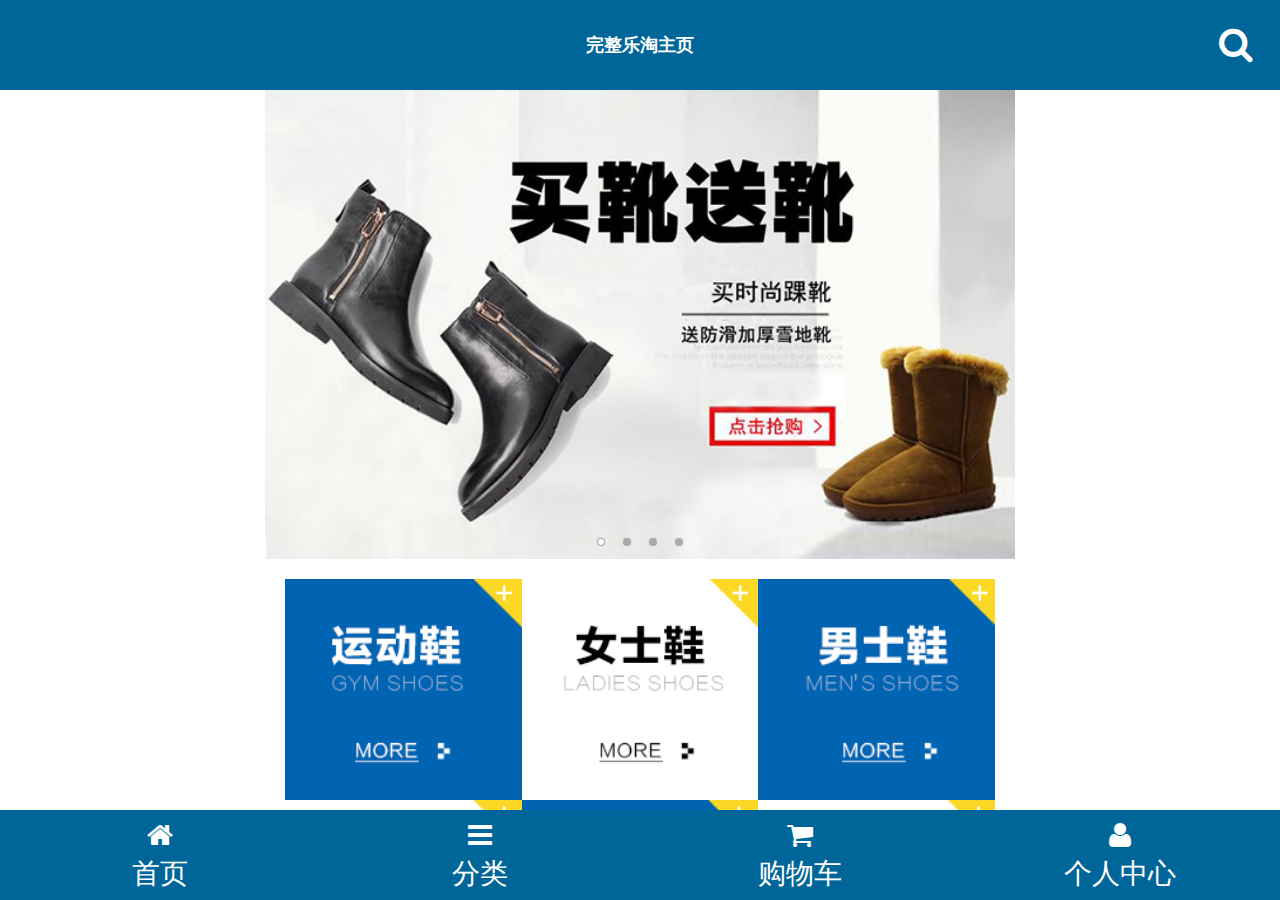
==== public/m/index.html @ 7587dcc3 "乐淘第一天初始化项目 主页 分类页面" ====
<!DOCTYPE html>
<html lang="en">

<head>
    <meta charset="UTF-8">
    <meta name="viewport" content="width=device-width, initial-scale=1.0">
    <meta http-equiv="X-UA-Compatible" content="ie=edge">
    <title>自写乐淘首页</title>
    <!-- 引入站点图标 -->
    <link rel="icon" href="./images/favicon.ico">
    <!-- 1 引入MUI的css  -->
    <link rel="stylesheet" href="./lib//mui/css/mui.min.css">
    <!-- 2 引入字体图标库 fontAwesome -->
    <link rel="stylesheet" href="./lib/fontAwesome/css/font-awesome.min.css">
    <!-- 3 引入自己写的less -->
    <link rel="stylesheet/less" href="./less/index.less">
    <script src="./lib/less/less.js"></script>
    <!-- 4 引入rem的js代码 -->
    <script src="./js/rem.js"></script>
</head>

<body>
    <!-- 头部区域 -->
    <header id="header">
        <a href="#" class="left"></a>
        <h4 class="searchCon">完整乐淘主页</h4>
        <a href="#" class="right fa fa-search"></a>
    </header>
    <!-- 主体区域 -->
    <main id="main">
        <div class="mui-scroll-wrapper">
            <div class="mui-scroll">
                        <!-- 轮播图 -->
                        <section id="slide">
                                <div class="mui-slider">
                                    <div class="mui-slider-group mui-slider-loop">
                                        <!--支持循环，需要重复图片节点-->
                                        <div class="mui-slider-item mui-slider-item-duplicate"><a href="#"><img src="./images/banner4.png" /></a></div>
                                        <div class="mui-slider-item"><a href="#"><img src="./images/banner1.png" /></a></div>
                                        <div class="mui-slider-item"><a href="#"><img src="./images/banner2.png" /></a></div>
                                        <div class="mui-slider-item"><a href="#"><img src="./images/banner3.png" /></a></div>
                                        <div class="mui-slider-item"><a href="#"><img src="./images/banner4.png" /></a></div>
                                        <!--支持循环，需要重复图片节点-->
                                        <div class="mui-slider-item mui-slider-item-duplicate"><a href="#"><img src="./images/banner1.png" /></a></div>
                                    </div>
                                    <div class="mui-slider-indicator">
                                        <div class="mui-indicator mui-active"></div>
                                        <div class="mui-indicator"></div>
                                        <div class="mui-indicator"></div>
                                        <div class="mui-indicator"></div>
                                    </div>
                                </div>
                            </section>
                            <!-- 导航条 -->
                            <nav id="nav">
                                <div class="mui-row">
                                    <div class="mui-col-xs-4"><a href="#"><img src="images/nav1.png" alt=""></a></div>
                                    <div class="mui-col-xs-4"><a href="#"><img src="images/nav2.png" alt=""></a></div>
                                    <div class="mui-col-xs-4"><a href="#"><img src="images/nav3.png" alt=""></a></div>
                                    <div class="mui-col-xs-4"><a href="#"><img src="images/nav4.png" alt=""></a></div>
                                    <div class="mui-col-xs-4"><a href="#"><img src="images/nav5.png" alt=""></a></div>
                                    <div class="mui-col-xs-4"><a href="#"><img src="images/nav6.png" alt=""></a></div>
                                </div>
                            </nav>
                            <!-- 广告 -->
                            <section id="banner">
                                <div class="mui-row">
                                    <div class="mui-col-xs-8 left">
                                        <a href="#"><img src="./images/active1.png" alt=""><img src="./images/active2.png" alt=""></a>
                                        <a href="#"><img src="./images/active4.png" alt=""><img src="./images/active5.png" alt=""></a>
                                    </div>
                                    <div class="mui-col-xs-4 right">
                                        <a href="#"><img src="./images/active3.png" alt=""></a>
                                    </div>
                                </div>
                            </section>
                            <!-- 品牌专区 -->
                            <section id="brand">
                                <div class="title">
                                    <a href="#">
                                        <img src="./images/title0.png" alt="">
                                    </a>
                                </div>
                                <div class="brand-con">
                                    <div class="mui-row">
                                            <div class="mui-col-xs-3"><a href="#"><img src="images/brand1.png" alt=""></a></div>
                                            <div class="mui-col-xs-3"><a href="#"><img src="images/brand2.png" alt=""></a></div>
                                            <div class="mui-col-xs-3"><a href="#"><img src="images/brand3.png" alt=""></a></div>
                                            <div class="mui-col-xs-3"><a href="#"><img src="images/brand4.png" alt=""></a></div>
                                            <div class="mui-col-xs-3"><a href="#"><img src="images/brand5.png" alt=""></a></div>
                                            <div class="mui-col-xs-3"><a href="#"><img src="images/brand6.png" alt=""></a></div>
                                            <div class="mui-col-xs-3"><a href="#"><img src="images/brand7.png" alt=""></a></div>
                                            <div class="mui-col-xs-3"><a href="#"><img src="images/brand8.png" alt=""></a></div>
                                    </div>
                                </div>
                            </section>
                            <!-- 运动专区 -->
                            <section id="sport">
                                <div class="title">
                                    <a href="#"><img src="./images/title1.png" alt=""></a>
                                </div>
                                <div class="mui-row">
                                    <div class="mui-col-xs-6"><a href="#"><img src="http://134.175.175.137:80/picture//website/ff80808157ffc1c2015800534d4c0000/2017/f15da1f4389c4f1bbed4d2ca639f9967.jpg" alt=""></a></div>
                                    <div class="mui-col-xs-6"><a href="#"><img src="http://134.175.175.137:80/picture//website/ff80808157ffc1c2015800534d4c0000/2017/f15da1f4389c4f1bbed4d2ca639f9967.jpg" alt=""></a></div>
                                    <div class="mui-col-xs-6"><a href="#"><img src="http://134.175.175.137:80/picture//website/ff80808157ffc1c2015800534d4c0000/2017/f15da1f4389c4f1bbed4d2ca639f9967.jpg" alt=""></a></div>
                                    <div class="mui-col-xs-6"><a href="#"><img src="http://134.175.175.137:80/picture//website/ff80808157ffc1c2015800534d4c0000/2017/f15da1f4389c4f1bbed4d2ca639f9967.jpg" alt=""></a></div>
                                    <div class="mui-col-xs-6"><a href="#"><img src="http://134.175.175.137:80/picture//website/ff80808157ffc1c2015800534d4c0000/2017/f15da1f4389c4f1bbed4d2ca639f9967.jpg" alt=""></a></div>
                                    <div class="mui-col-xs-6"><a href="#"><img src="http://134.175.175.137:80/picture//website/ff80808157ffc1c2015800534d4c0000/2017/f15da1f4389c4f1bbed4d2ca639f9967.jpg" alt=""></a></div>
                                </div>
                            </section>
                            <!-- 女士专区 -->
                            <section id="women">
                                <div class="title">
                                    <a href="#"><img src="http://134.175.175.137:80/picture//website/ff80808157ffc1c2015800534d4c0000/2017/0f114575dc7745449be274fdde967ecc.jpg" alt=""></a>
                                    <a href="#"><img src="http://134.175.175.137:80/picture//website/ff80808157ffc1c2015800534d4c0000/2017/5133a782a00c45d1b22ba19266b930c0.jpg" alt=""></a>
                                </div>
                                <div class="content">
                                    <div class="mui-row">
                                        <div class="mui-col-xs-6"><a href="#"><img src="http://134.175.175.137:80/picture//website/ff80808157ffc1c2015800534d4c0000/2017/04ed9b730435495faa31979b84ce9b70.jpg"
                                                    alt=""></a></div>
                                        <div class="mui-col-xs-6"><a href="#"><img src="http://134.175.175.137:80/picture//website/ff80808157ffc1c2015800534d4c0000/2017/04ed9b730435495faa31979b84ce9b70.jpg"
                                                    alt=""></a></div>
                                        <div class="mui-col-xs-6"><a href="#"><img src="http://134.175.175.137:80/picture//website/ff80808157ffc1c2015800534d4c0000/2017/04ed9b730435495faa31979b84ce9b70.jpg"
                                                    alt=""></a></div>
                                        <div class="mui-col-xs-6"><a href="#"><img src="http://134.175.175.137:80/picture//website/ff80808157ffc1c2015800534d4c0000/2017/04ed9b730435495faa31979b84ce9b70.jpg"
                                                    alt=""></a></div>
                                        <div class="mui-col-xs-6"><a href="#"><img src="http://134.175.175.137:80/picture//website/ff80808157ffc1c2015800534d4c0000/2017/04ed9b730435495faa31979b84ce9b70.jpg"
                                                    alt=""></a></div>
                                        <div class="mui-col-xs-6"><a href="#"><img src="http://134.175.175.137:80/picture//website/ff80808157ffc1c2015800534d4c0000/2017/04ed9b730435495faa31979b84ce9b70.jpg"
                                                    alt=""></a></div>
                                    </div>
                                </div>
                            </section>
                            <!-- 男士专区 -->
                            <section id="man">
                                <div class="title">
                                    <a href="#"><img src="http://134.175.175.137:80/picture//website/ff80808157ffc1c2015800534d4c0000/2017/20796e08bdb2459a970fd9899fa080ca.jpg"
                                            alt=""></a>
                                    <a href="#"><img src="http://134.175.175.137:80/picture//website/ff80808157ffc1c2015800534d4c0000/2017/9bd16c7cee9f4023b84a05ae8aacf794.jpg"
                                            alt=""></a>
                                </div>
                                <div class="content">
                                    <div class="mui-row">
                                        <div class="mui-col-xs-6"><a href="#"><img src="http://134.175.175.137:80/picture//website/ff80808157ffc1c2015800534d4c0000/2017/f8051f6c87b34163a896f35cac6c33f2.jpg"
                                                    alt=""></a></div>
                                        <div class="mui-col-xs-6"><a href="#"><img src="http://134.175.175.137:80/picture//website/ff80808157ffc1c2015800534d4c0000/2017/f8051f6c87b34163a896f35cac6c33f2.jpg"
                                                    alt=""></a></div>
                                        <div class="mui-col-xs-6"><a href="#"><img src="http://134.175.175.137:80/picture//website/ff80808157ffc1c2015800534d4c0000/2017/f8051f6c87b34163a896f35cac6c33f2.jpg"
                                                    alt=""></a></div>
                                        <div class="mui-col-xs-6"><a href="#"><img src="http://134.175.175.137:80/picture//website/ff80808157ffc1c2015800534d4c0000/2017/f8051f6c87b34163a896f35cac6c33f2.jpg"
                                                    alt=""></a></div>
                                        <div class="mui-col-xs-6"><a href="#"><img src="http://134.175.175.137:80/picture//website/ff80808157ffc1c2015800534d4c0000/2017/f8051f6c87b34163a896f35cac6c33f2.jpg"
                                                    alt=""></a></div>
                                        <div class="mui-col-xs-6"><a href="#"><img src="http://134.175.175.137:80/picture//website/ff80808157ffc1c2015800534d4c0000/2017/f8051f6c87b34163a896f35cac6c33f2.jpg"
                                                    alt=""></a></div>
                                    </div>
                                </div>
                            </section>  
            </div>
        </div>
    </main>

    <!-- 底部区域 -->
    <footer id="footer">
        <div class="mui-row">
            <div class="mui-col-xs-3"><a href="index.html"><i class="fa fa-home"></i><span>首页</span></a></div>
            <div class="mui-col-xs-3"><a href="category.html"><i class="fa fa-bars"></i><span>分类</span></a></div>
            <div class="mui-col-xs-3"><a href="cart.html"><i class="fa fa-shopping-cart"></i><span>购物车</span></a></div>
            <div class="mui-col-xs-3"><a href="user.html"><i class="fa fa-user"></i><span>个人中心</span></a></div>
        </div>
    </footer>


    <!-- 1 引入MUI使用的js -->
    <script src="./lib/mui/js/mui.min.js"></script>
    <!-- 2 引入 zepto获取元素 发送ajax请求-->
    <script src="lib/zepto/zepto.min.js"></script>
    <!-- 3 引入模板引擎的js 注意引入的是template-web.js  -->
    <script src="./lib/artTemplate/template-web.js"></script>
    <!-- 引入自己写的js文件 -->
    <script src="./js/index.js"></script>
</body>

</html>
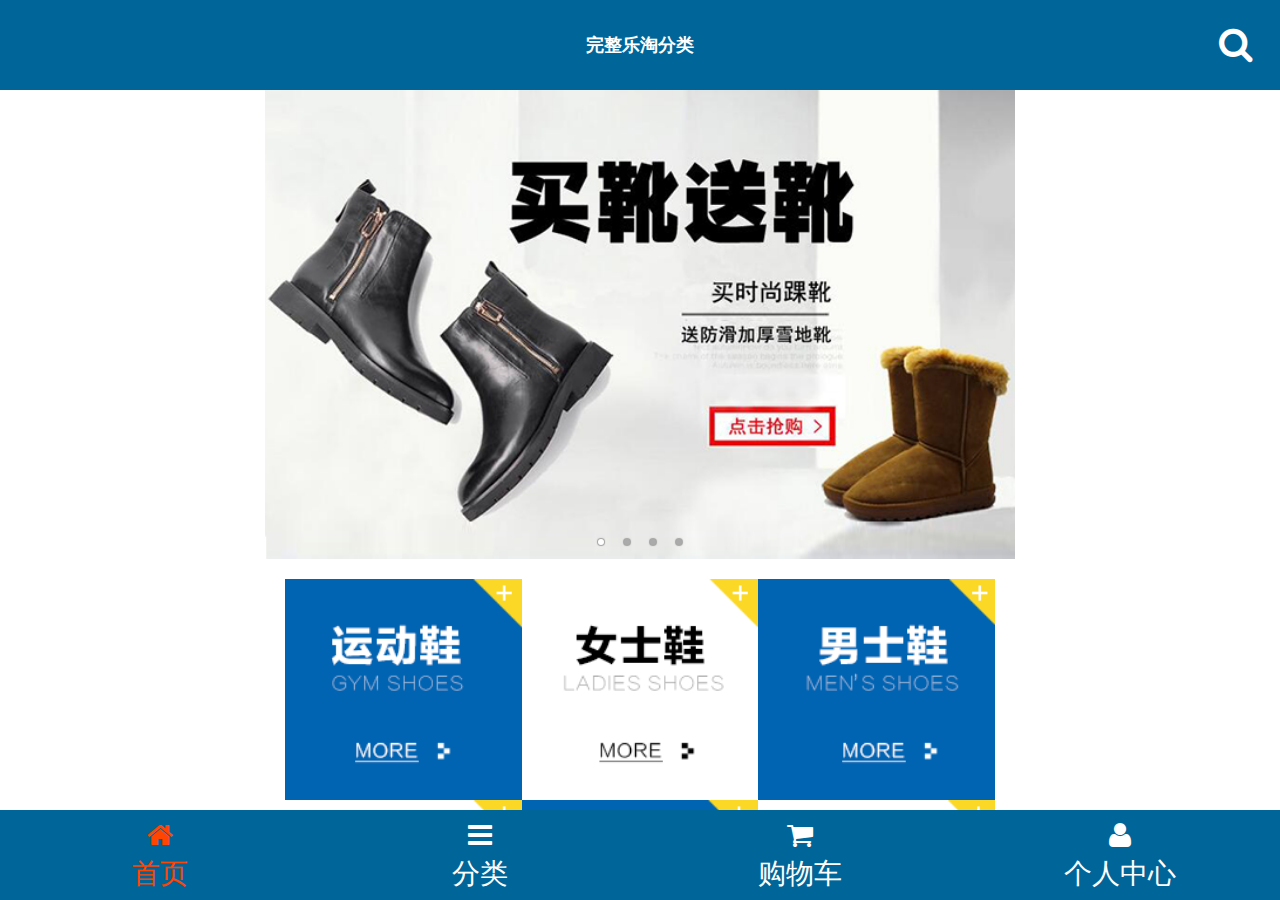
==== commit 679a7a4f: "添加了分类页面类目的查询功能 和 搜索界面" ====
--- a/public/m/index.html
+++ b/public/m/index.html
@@ -3,7 +3,7 @@
 
 <head>
     <meta charset="UTF-8">
-    <meta name="viewport" content="width=device-width, initial-scale=1.0">
+    <meta name="viewport" content="width=device-width, user-scalable=no, initial-scale=1.0, maximum-scale=1.0, minimum-scale=1.0">
     <meta http-equiv="X-UA-Compatible" content="ie=edge">
     <title>自写乐淘首页</title>
     <!-- 引入站点图标 -->
@@ -23,7 +23,7 @@
     <!-- 头部区域 -->
     <header id="header">
         <a href="#" class="left"></a>
-        <h4 class="searchCon">完整乐淘主页</h4>
+        <h4 class="searchCon center">完整乐淘分类</h4>
         <a href="#" class="right fa fa-search"></a>
     </header>
     <!-- 主体区域 -->
@@ -163,7 +163,7 @@
     <!-- 底部区域 -->
     <footer id="footer">
         <div class="mui-row">
-            <div class="mui-col-xs-3"><a href="index.html"><i class="fa fa-home"></i><span>首页</span></a></div>
+            <div class="mui-col-xs-3"><a href="index.html" class="active"><i class="fa fa-home"></i><span>首页</span></a></div>
             <div class="mui-col-xs-3"><a href="category.html"><i class="fa fa-bars"></i><span>分类</span></a></div>
             <div class="mui-col-xs-3"><a href="cart.html"><i class="fa fa-shopping-cart"></i><span>购物车</span></a></div>
             <div class="mui-col-xs-3"><a href="user.html"><i class="fa fa-user"></i><span>个人中心</span></a></div>
